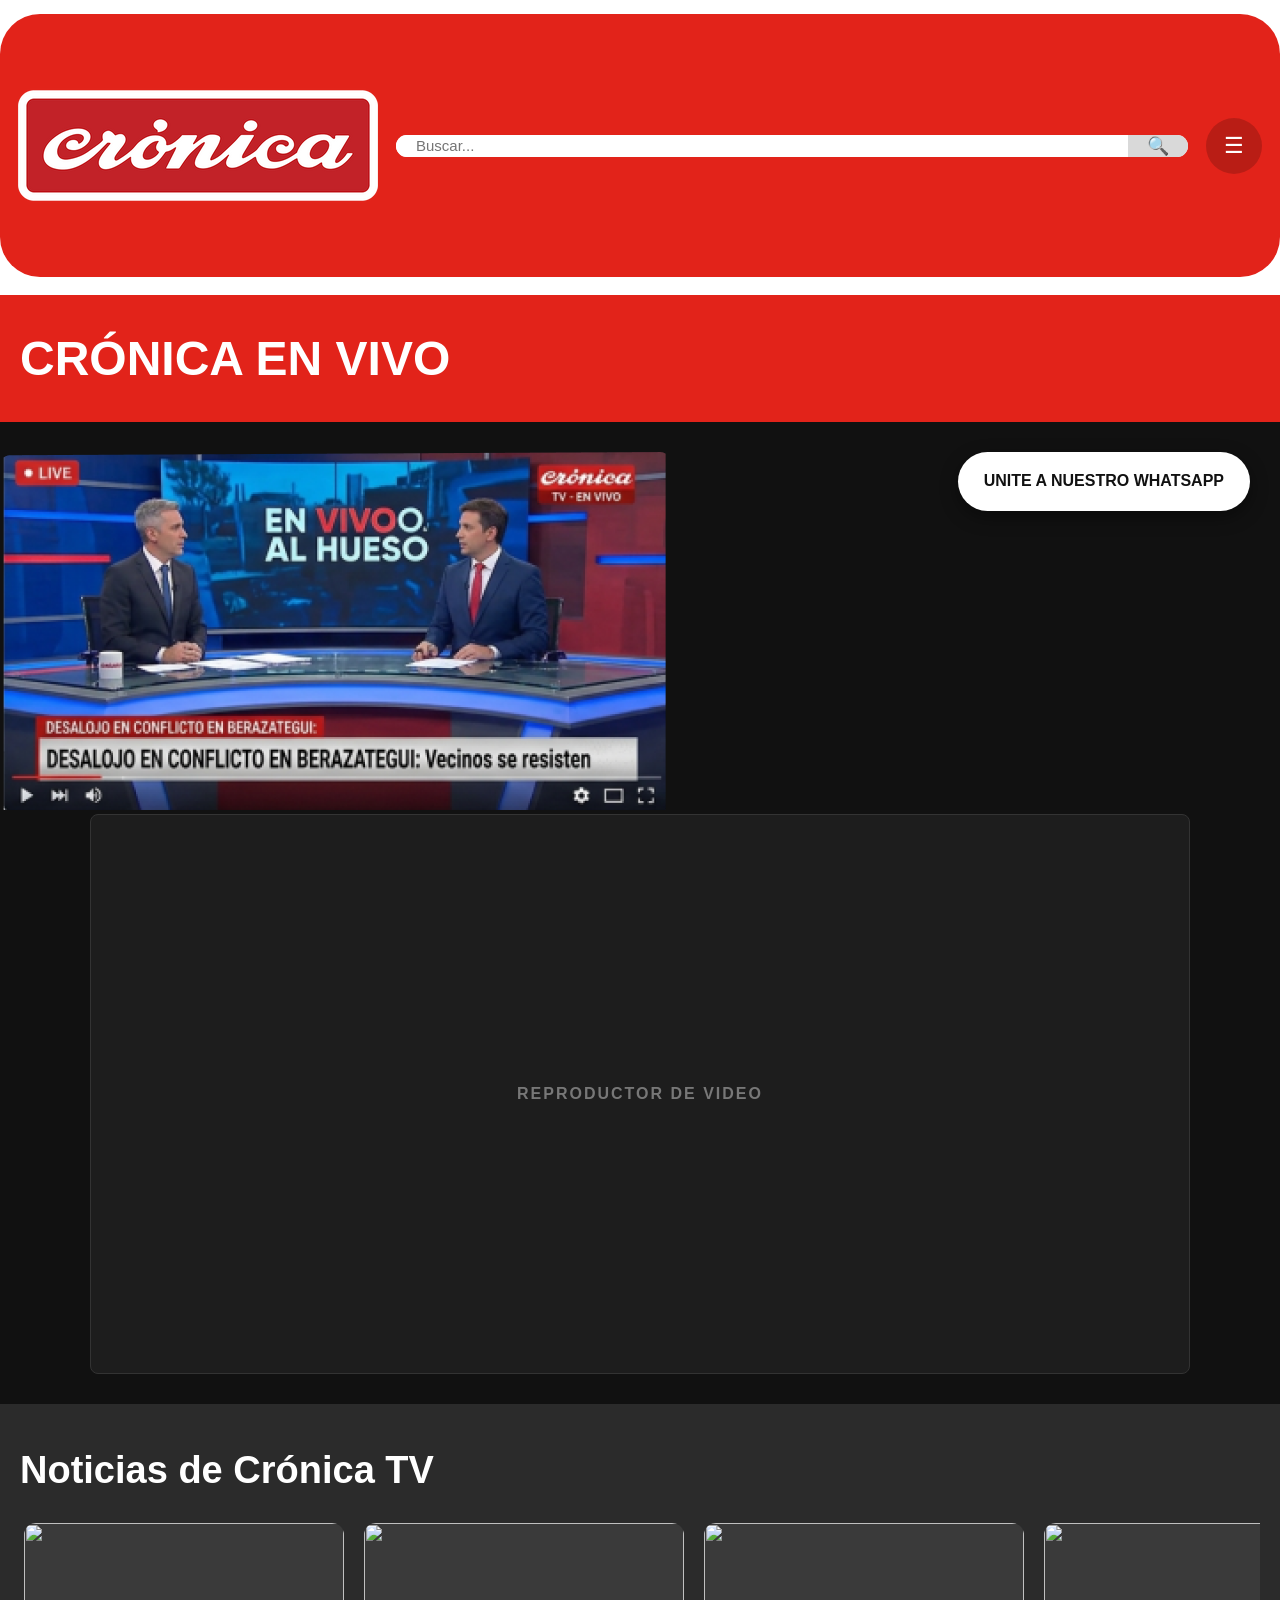
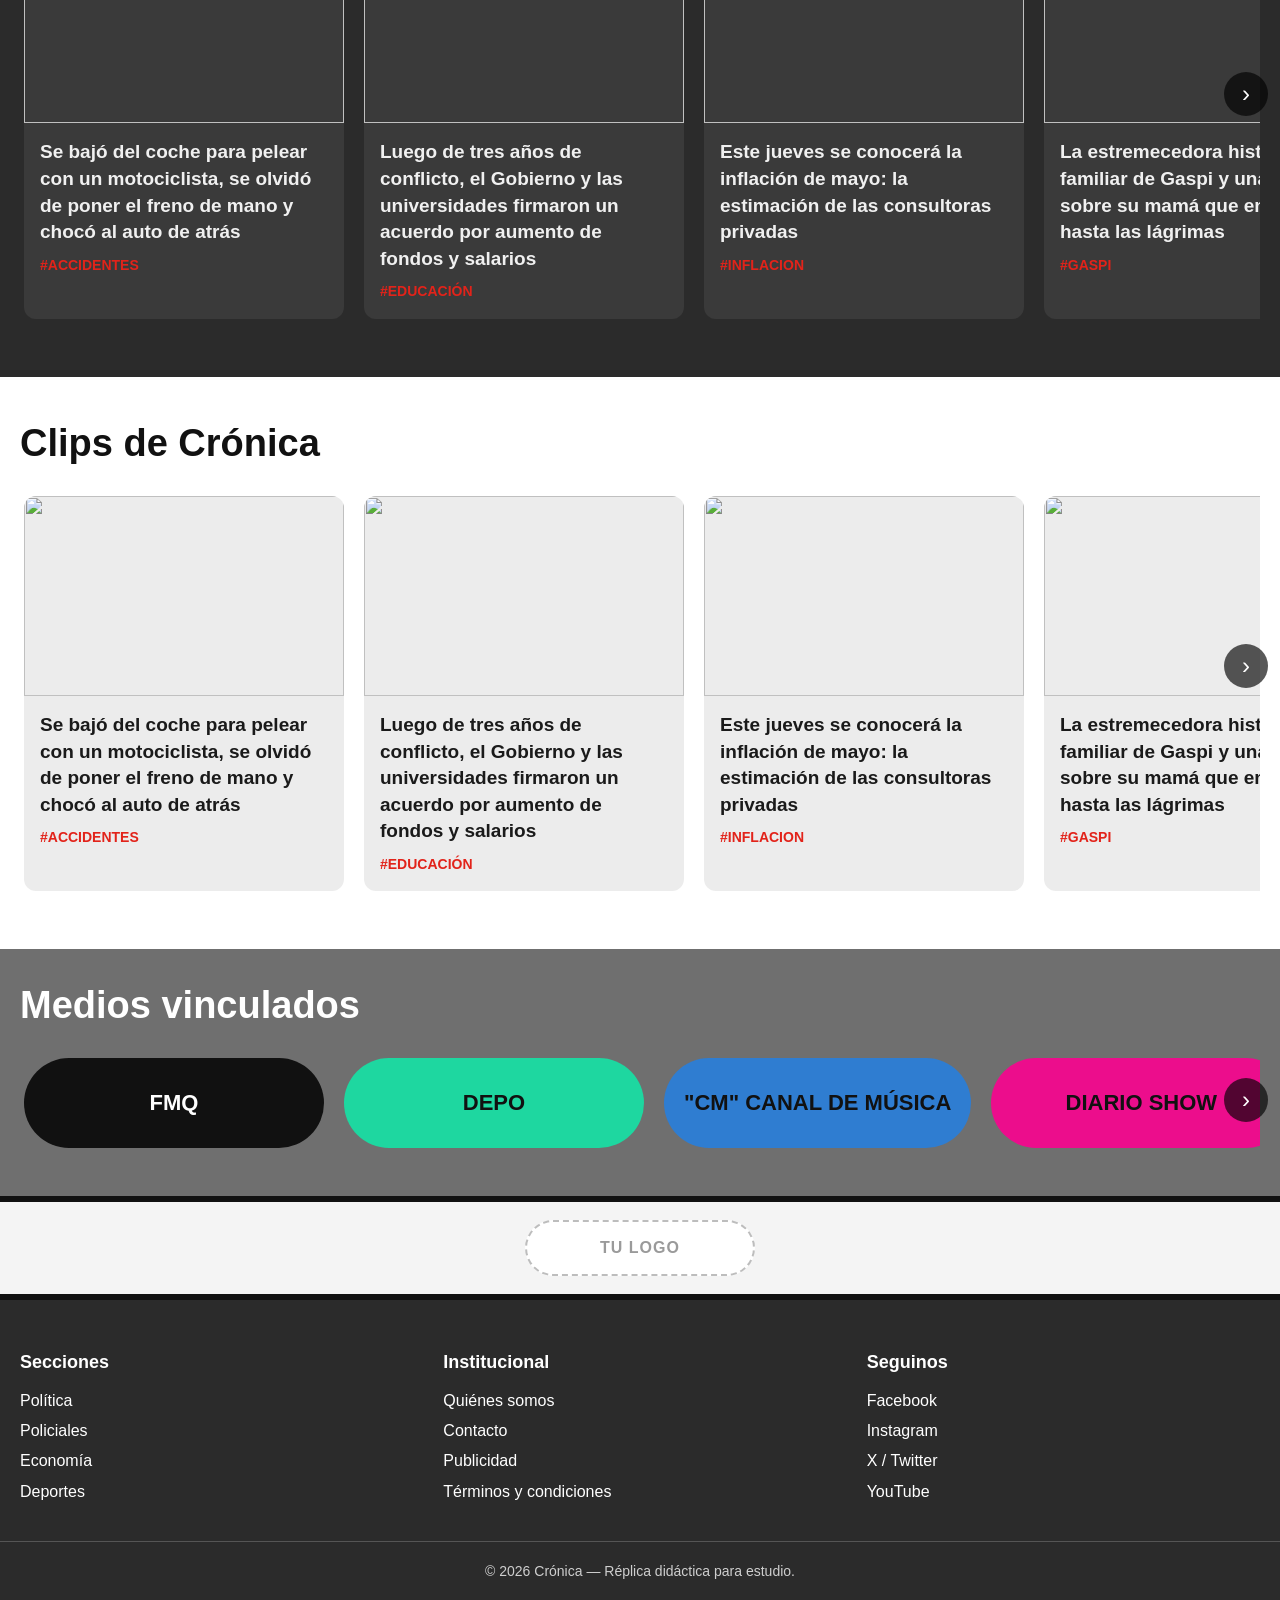
==== en-vivo.html @ 4d2a6282 "Add files via upload" ====
<!DOCTYPE html>
<!--
  ============================================================================
  PÁGINA SECUNDARIA: "CRÓNICA EN VIVO"
  ============================================================================
  ARCHIVO: en-vivo.html  ->  SOLO la estructura.
    - Estilos en  style-envivo.css   (enlazado en el <head>)
    - Lógica  en  script-envivo.js   (enlazado al final del <body>)
  Los tres archivos deben estar en la MISMA carpeta.

  Esta vista se enlaza desde el botón "ÚLTIMAS NOTICIAS - EN VIVO" del index.
  Reutilizamos la MISMA convención de carrusel que en la home:
     .carrusel > [.carrusel-flecha.anterior] .carrusel-pista [.carrusel-flecha.siguiente]
  ============================================================================
-->
<html lang="es">
<head>
  <meta charset="UTF-8" />
  <meta name="viewport" content="width=device-width, initial-scale=1.0" />
  <title>Crónica en Vivo</title>
  <link rel="stylesheet" href="style-envivo.css" />
</head>

<body>

  <!-- =======================================================================
       1. HEADER SIMPLIFICADO
          logo (izq) · buscador (centro) · botón menú ☰ (der)
       ======================================================================= -->
  <header class="header">
    <div class="contenedor barra-superior">
      <!-- PLACEHOLDER PARA TU LOGO (reemplazá este div por tu <img>) -->
      <img src="imagenes/logo cronica.png" alt="logo">

      <form class="buscador" onsubmit="return false;">
        <input type="text" placeholder="Buscar..." />
        <button type="submit" aria-label="Buscar">&#128269;</button>
      </form>

      <button class="btn-menu" id="btnMenu" aria-label="Abrir menú">&#9776;</button>
    </div>

    <!-- Menú desplegable (igual concepto que en la home) -->
    <nav class="menu-desplegable menu-desplegable--oculto" id="menuDesplegable" aria-label="Menú">
      <ul class="menu-lista">
        <li><a href="#">Inicio</a></li>
        <li><a href="#">Policiales</a></li>
        <li><a href="#">Política</a></li>
        <li><a href="#">Economía</a></li>
        <li><a href="#">Sociedad</a></li>
        <li><a href="#">Espectáculos</a></li>
      </ul>
    </nav>
  </header>

  <!-- =======================================================================
       2. TÍTULO DE SECCIÓN (franja roja completa, texto blanco a la izquierda)
       ======================================================================= -->
  <section class="franja-titulo">
    <div class="contenedor">
      <h1>CRÓNICA EN VIVO</h1>
    </div>
  </section>

  <main>

    <!-- =====================================================================
         3. REPRODUCTOR + BOTÓN FLOTANTE DE WHATSAPP
         ---------------------------------------------------------------------
         El contenedor .reproductor es position:relative; así el botón de
         WhatsApp (position:absolute) "flota" sobre él, arriba a la derecha.
         ===================================================================== -->
    <section class="reproductor">
      <img src="imagenes/en vivo 1.png" alt="en vivo">
      <div class="video-placeholder">
        <span>REPRODUCTOR DE VIDEO</span>
      </div>

      <!-- Botón flotante. Se queda fijo sobre la zona del reproductor. -->
      <a href="#" class="btn-whatsapp">UNITE A NUESTRO WHATSAPP</a>
    </section>

    <!-- =====================================================================
         4. NOTICIAS DE CRÓNICA TV  (MODO OSCURO + CARRUSEL)
         ===================================================================== -->
    <section class="seccion-oscura">
      <div class="contenedor">
        <h2 class="titulo-claro">Noticias de Crónica TV</h2>

        <div class="carrusel">
          <button class="carrusel-flecha anterior" aria-label="Anterior">&#8249;</button>
          <div class="carrusel-pista">
            <article class="card card--oscura">
              <img src="https://via.placeholder.com/320x200?text=Accidente" alt="" />
              <div class="card-cuerpo">
                <h3>Se bajó del coche para pelear con un motociclista, se olvidó de poner el freno de mano y chocó al auto de atrás</h3>
                <span class="hashtag">#ACCIDENTES</span>
              </div>
            </article>
            <article class="card card--oscura">
              <img src="https://via.placeholder.com/320x200?text=Educacion" alt="" />
              <div class="card-cuerpo">
                <h3>Luego de tres años de conflicto, el Gobierno y las universidades firmaron un acuerdo por aumento de fondos y salarios</h3>
                <span class="hashtag">#EDUCACIÓN</span>
              </div>
            </article>
            <article class="card card--oscura">
              <img src="https://via.placeholder.com/320x200?text=Inflacion" alt="" />
              <div class="card-cuerpo">
                <h3>Este jueves se conocerá la inflación de mayo: la estimación de las consultoras privadas</h3>
                <span class="hashtag">#INFLACION</span>
              </div>
            </article>
            <article class="card card--oscura">
              <img src="https://via.placeholder.com/320x200?text=Gaspi" alt="" />
              <div class="card-cuerpo">
                <h3>La estremecedora historia familiar de Gaspi y una verdad sobre su mamá que emociona hasta las lágrimas</h3>
                <span class="hashtag">#GASPI</span>
              </div>
            </article>
            <article class="card card--oscura">
              <img src="https://via.placeholder.com/320x200?text=Politica" alt="" />
              <div class="card-cuerpo">
                <h3>El Gobierno le advirtió a los empresarios que "no apuesten a una devaluación para salvarse"</h3>
                <span class="hashtag">#INFLACION</span>
              </div>
            </article>
          </div>
          <button class="carrusel-flecha siguiente" aria-label="Siguiente">&#8250;</button>
        </div>
      </div>
    </section>

    <!-- =====================================================================
         5. CLIPS DE CRÓNICA  (MODO CLARO + CARRUSEL)
         ===================================================================== -->
    <section class="seccion-clara">
      <div class="contenedor">
        <h2 class="titulo-oscuro">Clips de Crónica</h2>

        <div class="carrusel">
          <button class="carrusel-flecha anterior" aria-label="Anterior">&#8249;</button>
          <div class="carrusel-pista">
            <article class="card card--clara">
              <img src="https://via.placeholder.com/320x200?text=Accidente" alt="" />
              <div class="card-cuerpo">
                <h3>Se bajó del coche para pelear con un motociclista, se olvidó de poner el freno de mano y chocó al auto de atrás</h3>
                <span class="hashtag">#ACCIDENTES</span>
              </div>
            </article>
            <article class="card card--clara">
              <img src="https://via.placeholder.com/320x200?text=Educacion" alt="" />
              <div class="card-cuerpo">
                <h3>Luego de tres años de conflicto, el Gobierno y las universidades firmaron un acuerdo por aumento de fondos y salarios</h3>
                <span class="hashtag">#EDUCACIÓN</span>
              </div>
            </article>
            <article class="card card--clara">
              <img src="https://via.placeholder.com/320x200?text=Inflacion" alt="" />
              <div class="card-cuerpo">
                <h3>Este jueves se conocerá la inflación de mayo: la estimación de las consultoras privadas</h3>
                <span class="hashtag">#INFLACION</span>
              </div>
            </article>
            <article class="card card--clara">
              <img src="https://via.placeholder.com/320x200?text=Gaspi" alt="" />
              <div class="card-cuerpo">
                <h3>La estremecedora historia familiar de Gaspi y una verdad sobre su mamá que emociona hasta las lágrimas</h3>
                <span class="hashtag">#GASPI</span>
              </div>
            </article>
            <article class="card card--clara">
              <img src="https://via.placeholder.com/320x200?text=Politica" alt="" />
              <div class="card-cuerpo">
                <h3>El Gobierno le advirtió a los empresarios que "no apuesten a una devaluación para salvarse"</h3>
                <span class="hashtag">#INFLACION</span>
              </div>
            </article>
          </div>
          <button class="carrusel-flecha siguiente" aria-label="Siguiente">&#8250;</button>
        </div>
      </div>
    </section>

    <!-- =====================================================================
         6. MEDIOS VINCULADOS (CARRUSEL de pills sobre fondo oscuro)
         ===================================================================== -->
    <section class="medios">
      <div class="contenedor">
        <h2 class="titulo-claro">Medios vinculados</h2>

        <div class="carrusel">
          <button class="carrusel-flecha anterior" aria-label="Anterior">&#8249;</button>
          <div class="carrusel-pista">
            <a href="#" class="pill negro">FMQ</a>
            <a href="#" class="pill verde">DEPO</a>
            <a href="#" class="pill azul">"CM" CANAL DE MÚSICA</a>
            <a href="#" class="pill rosa">DIARIO SHOW</a>
            <a href="#" class="pill negro">RADIO CRÓNICA</a>
          </div>
          <button class="carrusel-flecha siguiente" aria-label="Siguiente">&#8250;</button>
        </div>
      </div>
    </section>

  </main>

  <!-- =======================================================================
       FOOTER (consistente con la home: franja blanca + área gris oscuro)
       ======================================================================= -->
  <footer>
    <div class="footer-logo">
      <div class="logo-placeholder logo-placeholder--footer" title="Insertá acá tu logo">TU LOGO</div>
    </div>

    <div class="footer-principal">
      <div class="contenedor footer-columnas">
        <div>
          <h4>Secciones</h4>
          <ul>
            <li><a href="#">Política</a></li>
            <li><a href="#">Policiales</a></li>
            <li><a href="#">Economía</a></li>
            <li><a href="#">Deportes</a></li>
          </ul>
        </div>
        <div>
          <h4>Institucional</h4>
          <ul>
            <li><a href="#">Quiénes somos</a></li>
            <li><a href="#">Contacto</a></li>
            <li><a href="#">Publicidad</a></li>
            <li><a href="#">Términos y condiciones</a></li>
          </ul>
        </div>
        <div>
          <h4>Seguinos</h4>
          <ul>
            <li><a href="#">Facebook</a></li>
            <li><a href="#">Instagram</a></li>
            <li><a href="#">X / Twitter</a></li>
            <li><a href="#">YouTube</a></li>
          </ul>
        </div>
      </div>
      <p class="footer-copy contenedor">© 2026 Crónica — Réplica didáctica para estudio.</p>
    </div>
  </footer>

  <script src="script-envivo.js"></script>
</body>
</html>
---- style-envivo.css ----
/* ==========================================================================
   "CRÓNICA EN VIVO" — style-envivo.css
   ==========================================================================
   Orden: 0) variables/reset · 1) header · 2) franja título ·
          3) reproductor + botón flotante · 4) sección oscura ·
          5) sección clara · carrusel · 6) medios · footer
   ========================================================================== */

/* ==========================================================================
   0. VARIABLES Y RESET
   ========================================================================== */
:root {
  --rojo-cronica: #e2231a;
  --negro:        #111111;
  --gris-oscuro:  #2b2b2b;
  --gris-medio:   #6f6f6f;
  --gris-card:    #ececec;
  --gris-claro:   #f4f4f4;
  --blanco:       #ffffff;
  --verde-wpp:    #25d366;
}

* { margin: 0; padding: 0; box-sizing: border-box; }
html, body { overflow-x: hidden; }

body {
  font-family: Arial, "Helvetica Neue", Helvetica, sans-serif;
  color: #1a1a1a;
  background: var(--blanco);
  line-height: 1.4;
}
img { display: block; max-width: 100%; }
a   { text-decoration: none; color: inherit; }

/* Contenedor central reutilizable */
.contenedor {
  width: 100%;
  max-width: 1500px;
  margin: 0 auto;
  padding: 0 20px;
}

/* Placeholder de LOGO (recuadro punteado para tu logo) */
.logo-placeholder {
  width: 230px; height: 56px;
  background: var(--blanco);
  border: 2px dashed #bdbdbd;
  border-radius: 30px;
  display: flex; align-items: center; justify-content: center;
  font-weight: 800; letter-spacing: 1px; color: #9a9a9a;
  flex-shrink: 0;
}
.logo-placeholder--footer { margin: 0 auto; }

/* Hashtag rojo */
.hashtag {
  display: inline-block;
  color: var(--rojo-cronica);
  font-weight: 800; font-size: 14px;
  text-transform: uppercase;
  margin-top: 10px;
}

/* ==========================================================================
   1. HEADER SIMPLIFICADO
   ========================================================================== */
.header { position: relative; z-index: 20; }

.barra-superior {
  display: flex;
  align-items: center;
  gap: 18px;
  background: var(--rojo-cronica);
  border-radius: 40px;
  padding: 10px 18px;
  margin-top: 14px;
}
.buscador {
  flex: 1;                 /* el buscador ocupa el centro y se estira */
  display: flex;
  background: var(--blanco);
  border-radius: 30px;
  overflow: hidden;
}
.buscador input { flex: 1; border: none; outline: none; padding: 0 20px; font-size: 15px; }
.buscador button { background: #d9d9d9; border: none; width: 60px; font-size: 18px; cursor: pointer; }

.btn-menu {
  width: 56px; height: 56px;
  border: none; border-radius: 50%;
  background: rgba(0,0,0,0.18);
  color: var(--blanco); font-size: 22px;
  cursor: pointer; flex-shrink: 0;
}

/* Menú desplegable (mismo patrón que en la home) */
.menu-desplegable {
  position: absolute;
  top: 88px; right: 20px;
  width: 320px; max-width: calc(100% - 40px);
  background: #1c1c1c;
  border-radius: 0 0 14px 14px;
  padding: 10px 24px 20px;
  max-height: calc(100vh - 110px);
  overflow-y: auto;
  box-shadow: 0 12px 30px rgba(0,0,0,0.35);
}
.menu-desplegable--oculto { display: none; }
.menu-lista { list-style: none; }
.menu-lista li { border-bottom: 1px solid #4a4a4a; }
.menu-lista li:last-child { border-bottom: none; }
.menu-lista a {
  display: block; color: var(--blanco);
  font-style: italic; font-weight: 800; font-size: 20px;
  padding: 16px 2px;
}
.menu-lista a:hover { color: #ff6b61; }

/* ==========================================================================
   2. FRANJA DE TÍTULO (roja, completa, texto blanco a la izquierda)
   ========================================================================== */
.franja-titulo {
  background: var(--rojo-cronica);
  margin-top: 18px;
  padding: 30px 0;
}
.franja-titulo h1 {
  color: var(--blanco);
  font-size: 48px;
  font-weight: 800;
  text-align: left;
}

/* ==========================================================================
   3. REPRODUCTOR + BOTÓN FLOTANTE DE WHATSAPP
   --------------------------------------------------------------------------
   .reproductor es position:relative -> sirve de "marco" para que el botón
   .btn-whatsapp (position:absolute) flote arriba a la derecha sobre el área.
   ========================================================================== */
.reproductor {
  position: relative;            /* ancla del botón flotante */
  background: var(--negro);
  min-height: 640px;
  padding: 30px 0;
}
.video-placeholder {
  width: min(1100px, 92%);
  margin: 0 auto;
  height: 560px;
  background: #1d1d1d;
  border: 1px solid #333;
  border-radius: 8px;
  display: flex; align-items: center; justify-content: center;
  color: #777; font-weight: 800; letter-spacing: 2px;
}

/* Botón flotante: pegado arriba a la derecha del reproductor.
   Como el padre es relative, "top/right" se miden respecto a ese marco. */
.btn-whatsapp {
  position: absolute;
  top: 30px; right: 30px;
  background: var(--blanco);
  color: var(--negro);
  font-weight: 800;
  padding: 18px 26px;
  border-radius: 40px;
  box-shadow: 0 6px 18px rgba(0,0,0,0.4);
  z-index: 5;
}
.btn-whatsapp:hover { background: var(--verde-wpp); color: var(--blanco); }

/* ==========================================================================
   CARRUSEL GENÉRICO (se usa en secciones 4, 5 y 6)
   ========================================================================== */
.carrusel { position: relative; }
.carrusel-pista {
  display: flex;
  gap: 20px;
  overflow-x: auto;
  scroll-behavior: smooth;
  padding: 6px 4px 18px;
  scrollbar-width: none;
}
.carrusel-pista::-webkit-scrollbar { display: none; }

.carrusel-flecha {
  position: absolute;
  top: 42%;
  transform: translateY(-50%);
  width: 44px; height: 44px;
  border: none; border-radius: 50%;
  background: rgba(0,0,0,0.65);
  color: var(--blanco); font-size: 24px;
  cursor: pointer; z-index: 5;
  display: flex; align-items: center; justify-content: center;
}
.carrusel-flecha:hover { background: var(--rojo-cronica); }
.carrusel-flecha.anterior  { left: -8px; }
.carrusel-flecha.siguiente { right: -8px; }

/* Tarjeta base (imagen arriba + cuerpo abajo) */
.card {
  flex: 0 0 320px;
  border-radius: 12px;
  overflow: hidden;
}
.card img { width: 100%; height: 200px; object-fit: cover; }
.card .card-cuerpo { padding: 16px; }
.card h3 { font-size: 19px; }

/* Variante OSCURA (sección 4): fondo gris oscuro, texto claro */
.card--oscura { background: #3a3a3a; }
.card--oscura h3 { color: #f0f0f0; }

/* Variante CLARA (sección 5): fondo gris suave, texto negro */
.card--clara { background: var(--gris-card); }
.card--clara h3 { color: #1a1a1a; }

/* ==========================================================================
   4. SECCIÓN OSCURA (Noticias de Crónica TV)
   ========================================================================== */
.seccion-oscura { background: var(--gris-oscuro); padding: 40px 0; }

/* ==========================================================================
   5. SECCIÓN CLARA (Clips de Crónica)
   ========================================================================== */
.seccion-clara { background: var(--blanco); padding: 40px 0; }

/* Títulos según el modo */
.titulo-claro { color: var(--blanco); font-size: 38px; font-weight: 900; margin-bottom: 20px; }
.titulo-oscuro { color: var(--negro); font-size: 38px; font-weight: 900; margin-bottom: 20px; }

/* ==========================================================================
   6. MEDIOS VINCULADOS (pills sobre fondo gris)
   ========================================================================== */
.medios { background: var(--gris-medio); padding: 30px 0; }
.pill {
  flex: 0 0 auto;
  min-width: 300px; height: 90px;
  border-radius: 45px;
  display: flex; align-items: center; justify-content: center;
  text-align: center;
  font-size: 22px; font-weight: 900; color: var(--negro);
  padding: 0 20px;
}
.pill.negro { background: var(--negro); color: var(--blanco); }
.pill.verde { background: #1ed7a0; }
.pill.azul  { background: #2f7dd1; }
.pill.rosa  { background: #ec0d8c; }

/* ==========================================================================
   FOOTER (franja blanca + área gris oscuro, texto blanco)
   ========================================================================== */
.footer-logo {
  background: var(--gris-claro);
  padding: 18px 0;
  border-top: 6px solid var(--negro);
  border-bottom: 6px solid var(--negro);
}
.footer-principal {
  background: var(--gris-oscuro);   /* GRIS OSCURO (no rojo) */
  color: var(--blanco);
  padding: 50px 0 30px;
}
.footer-columnas {
  display: grid;
  grid-template-columns: repeat(3, 1fr);
  gap: 30px;
}
.footer-principal h4 { margin-bottom: 14px; font-size: 18px; }
.footer-principal ul { list-style: none; }
.footer-principal li { margin-bottom: 8px; }
.footer-principal a { color: var(--blanco); }
.footer-principal a:hover { text-decoration: underline; }
.footer-copy {
  margin-top: 30px; padding-top: 20px;
  border-top: 1px solid #555;
  font-size: 14px; color: #cfcfcf;
  text-align: center;
}

/* ==========================================================================
   RESPONSIVE
   ========================================================================== */
@media (max-width: 900px) {
  .franja-titulo h1 { font-size: 34px; }
  .titulo-claro, .titulo-oscuro { font-size: 28px; }
  .video-placeholder { height: 360px; }
  .btn-whatsapp { top: 16px; right: 16px; padding: 12px 16px; font-size: 13px; }
  .footer-columnas { grid-template-columns: 1fr 1fr; }
  .logo-placeholder { width: 160px; height: 48px; }
}
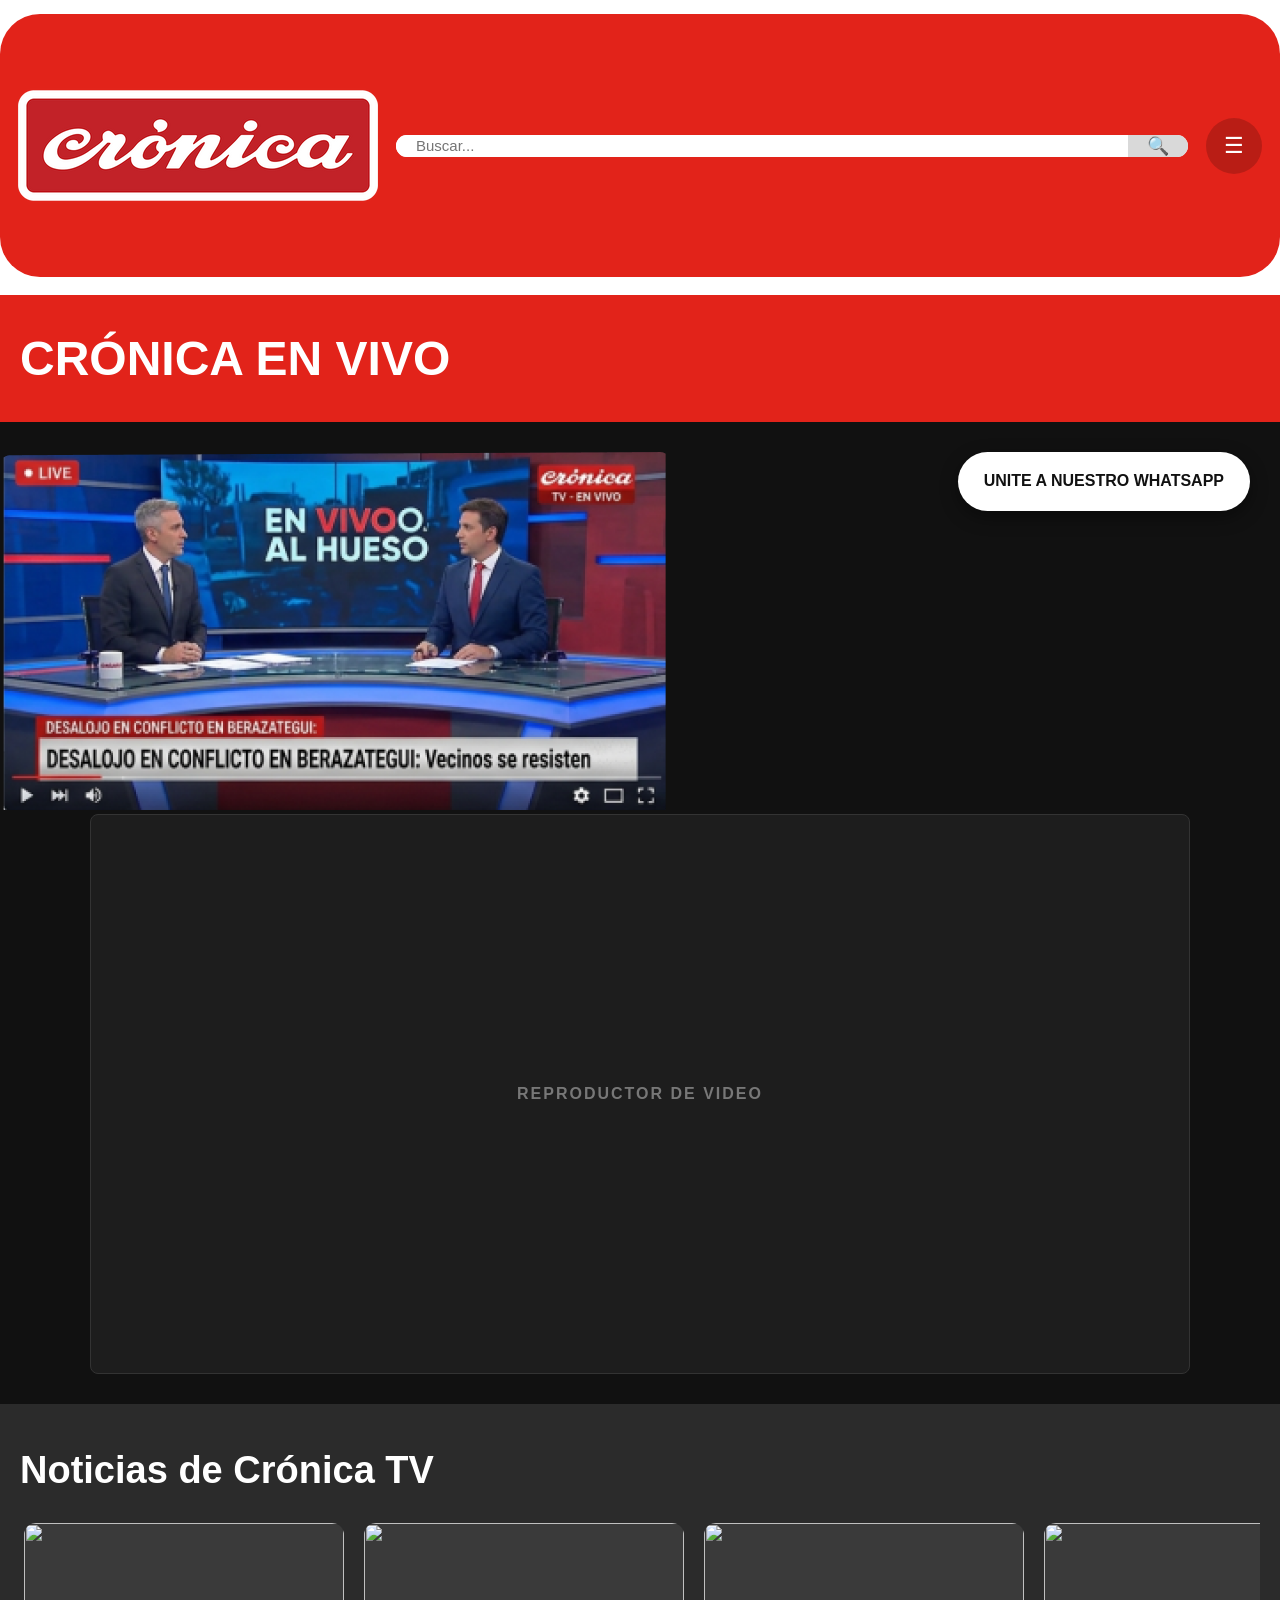
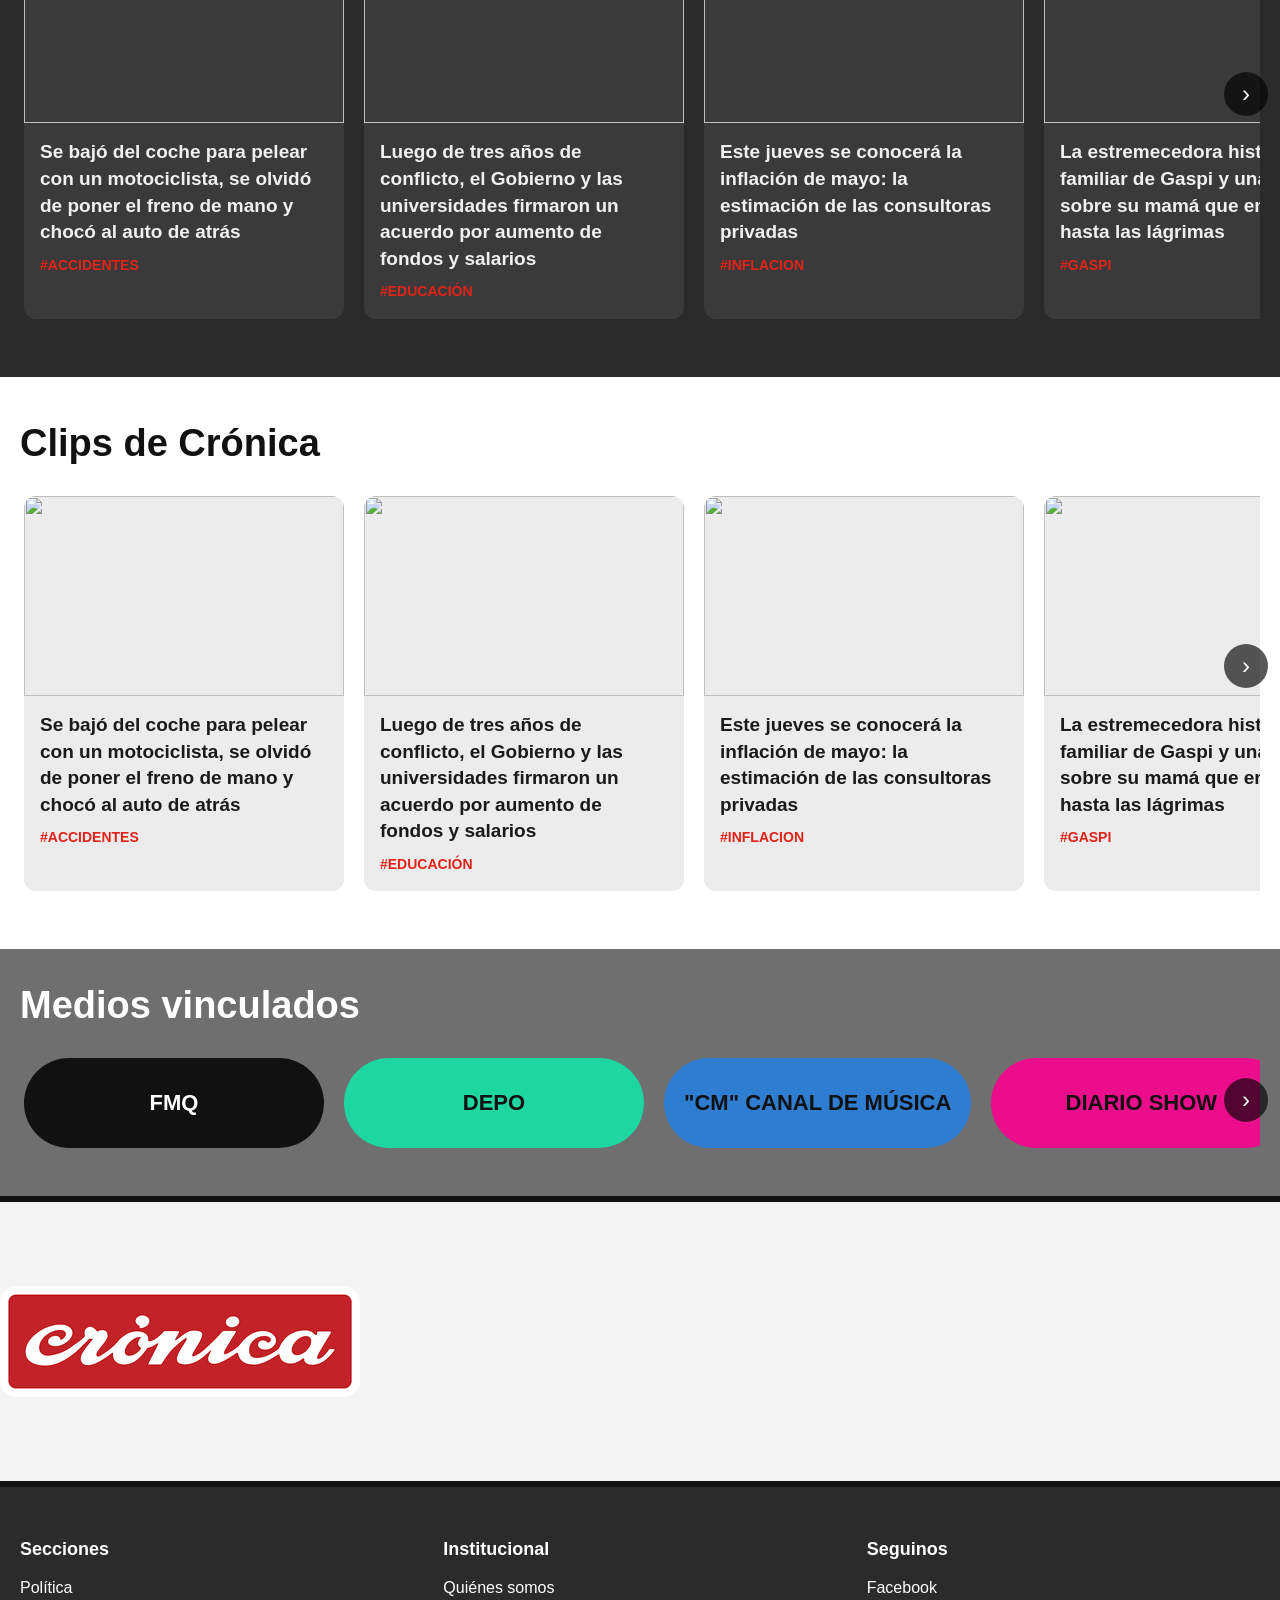
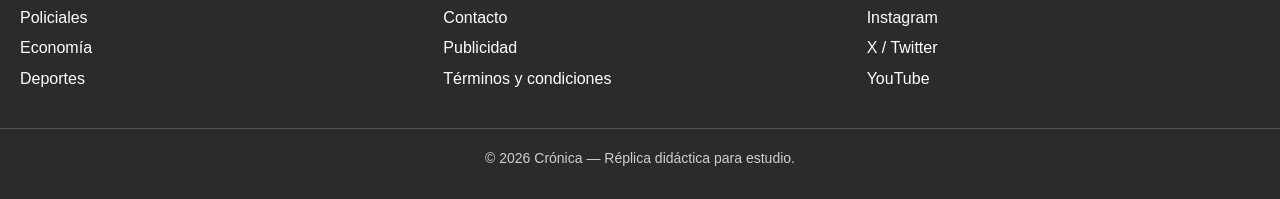
==== commit 2bf10b4e: "Update en-vivo.html" ====
--- a/en-vivo.html
+++ b/en-vivo.html
@@ -210,7 +210,7 @@
        ======================================================================= -->
   <footer>
     <div class="footer-logo">
-      <div class="logo-placeholder logo-placeholder--footer" title="Insertá acá tu logo">TU LOGO</div>
+      <img src="imagenes/logo cronica.png" alt="logo">
     </div>
 
     <div class="footer-principal">
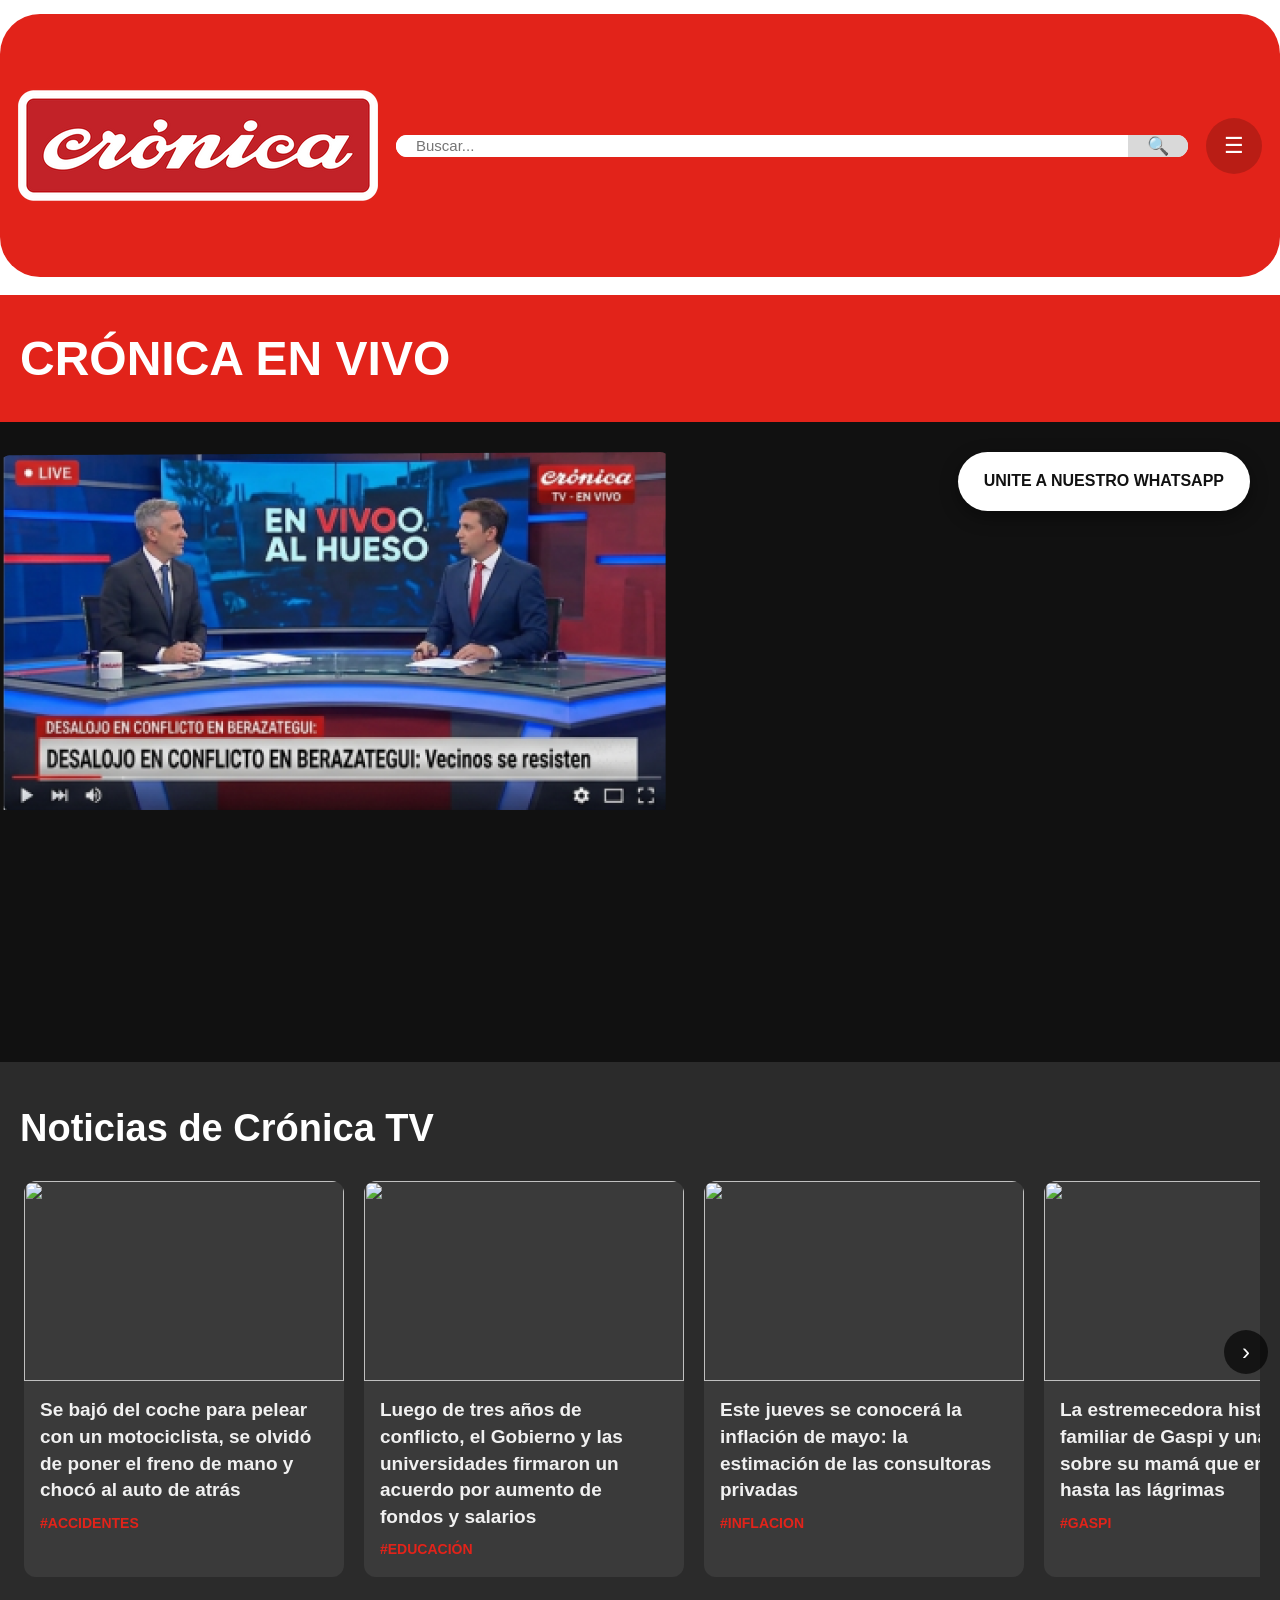
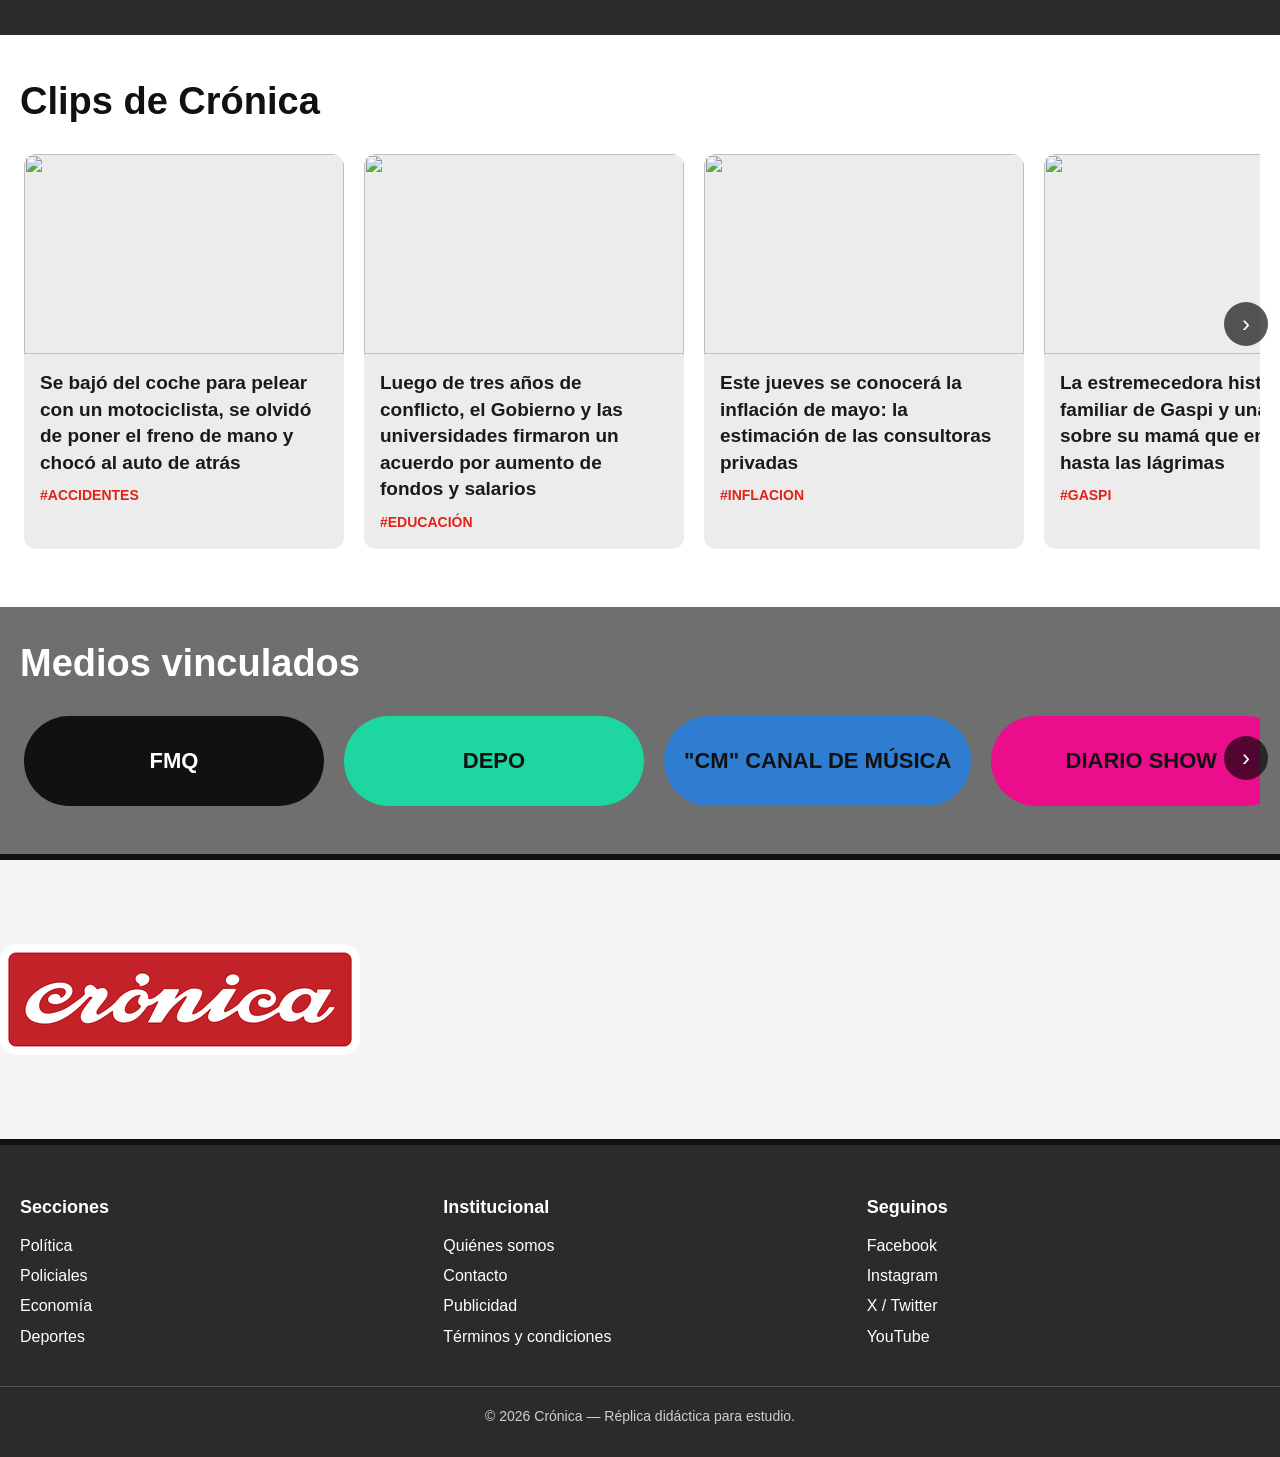
==== commit cc1ed82a: "Update en-vivo.html" ====
--- a/en-vivo.html
+++ b/en-vivo.html
@@ -72,8 +72,6 @@
          ===================================================================== -->
     <section class="reproductor">
       <img src="imagenes/en vivo 1.png" alt="en vivo">
-      <div class="video-placeholder">
-        <span>REPRODUCTOR DE VIDEO</span>
       </div>
 
       <!-- Botón flotante. Se queda fijo sobre la zona del reproductor. -->
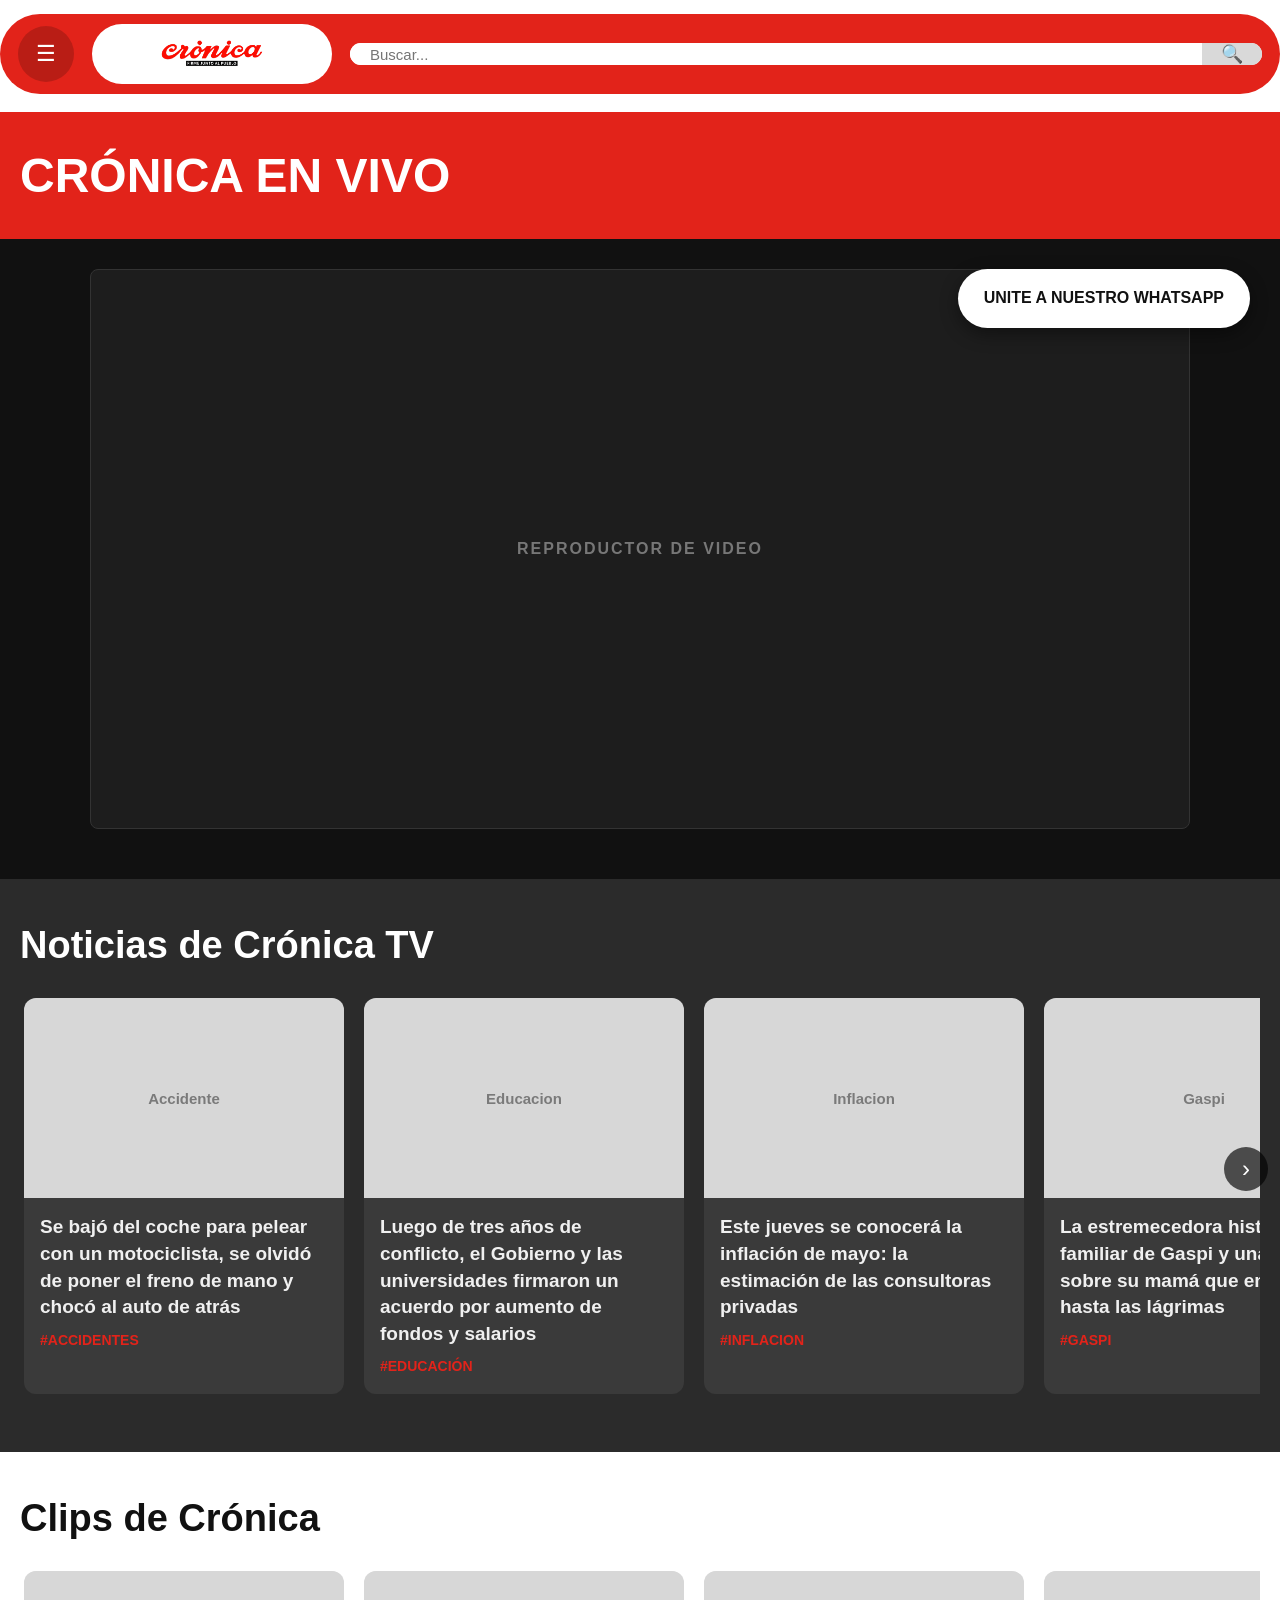
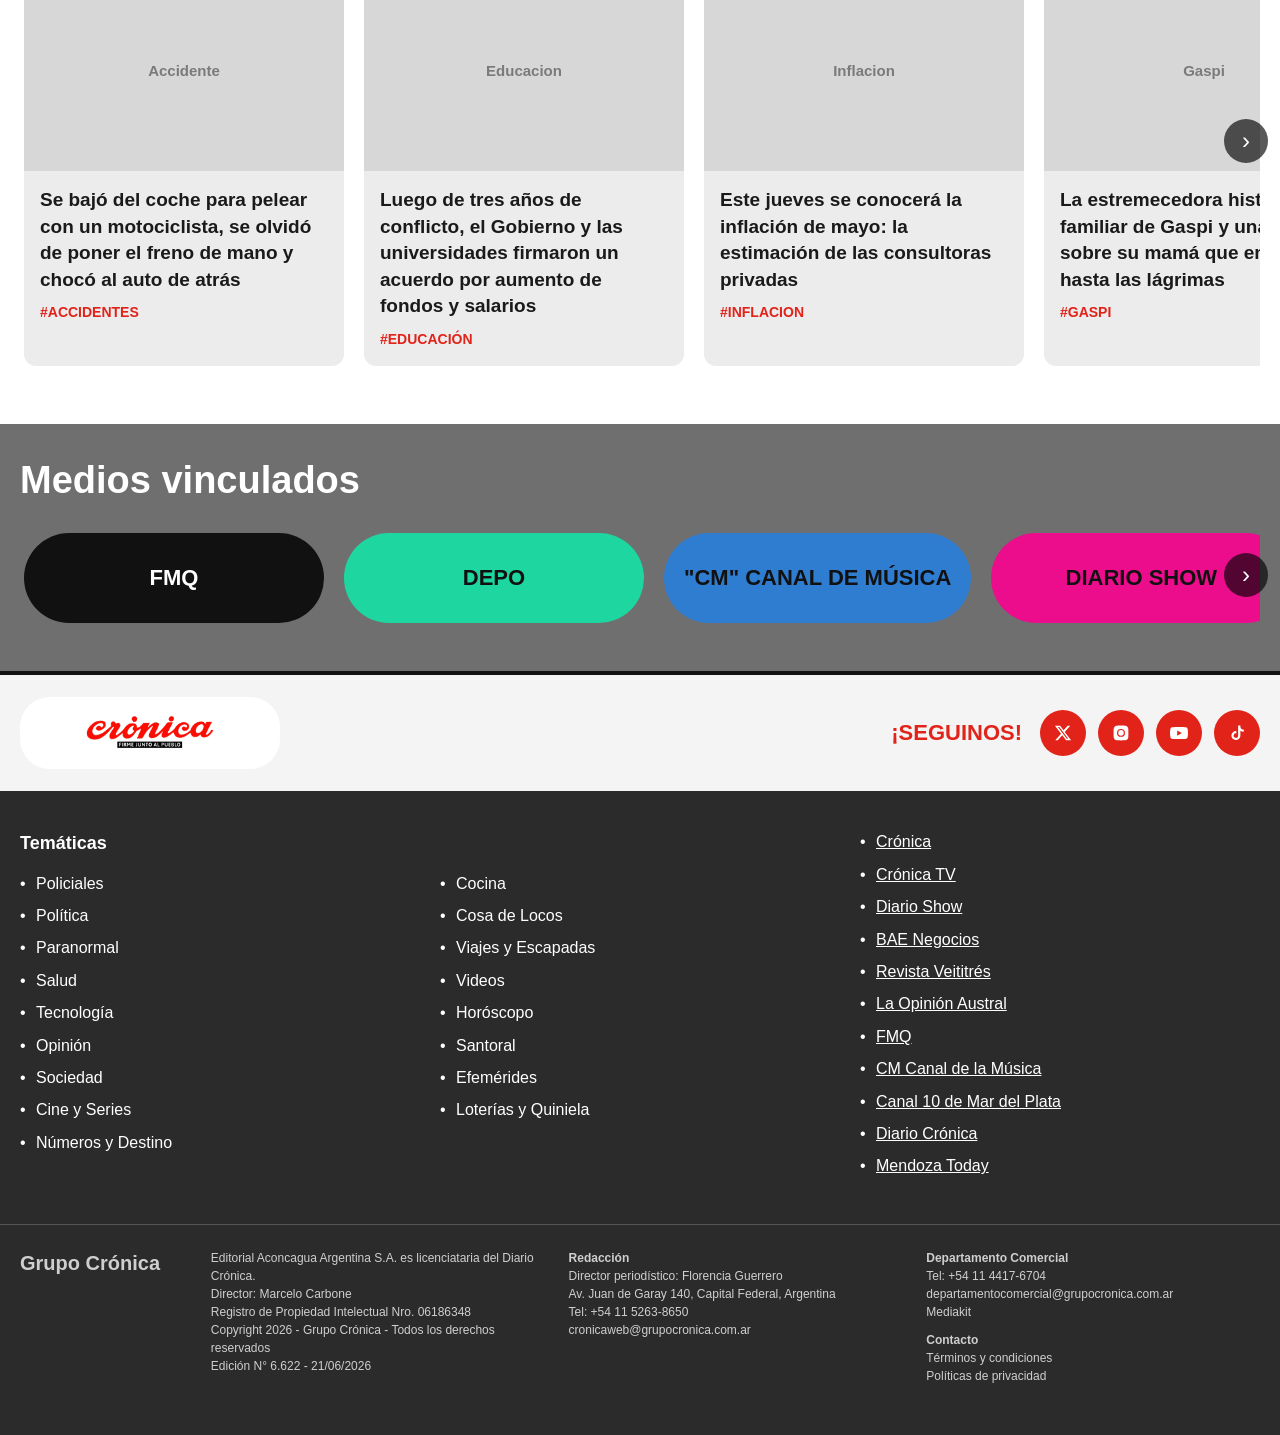
==== commit da253809: "Add files via upload" ====
--- a/en-vivo.html
+++ b/en-vivo.html
@@ -25,31 +25,46 @@
 
   <!-- =======================================================================
        1. HEADER SIMPLIFICADO
-          logo (izq) · buscador (centro) · botón menú ☰ (der)
+          menú ☰ (izq) · logo · buscador (der)
        ======================================================================= -->
   <header class="header">
     <div class="contenedor barra-superior">
-      <!-- PLACEHOLDER PARA TU LOGO (reemplazá este div por tu <img>) -->
-      <img src="imagenes/logo cronica.png" alt="logo">
+      <button class="btn-menu" id="btnMenu" aria-label="Abrir menú">&#9776;</button>
+
+      <!-- LOGO: rectángulo apaisado con tu imagen adentro. Lleva a la home. -->
+      <a href="index.html" class="logo">
+        <img src="imagenes/logo.png" alt="Crónica" class="logo-img" />
+      </a>
 
       <form class="buscador" onsubmit="return false;">
         <input type="text" placeholder="Buscar..." />
         <button type="submit" aria-label="Buscar">&#128269;</button>
       </form>
-
-      <button class="btn-menu" id="btnMenu" aria-label="Abrir menú">&#9776;</button>
     </div>
 
-    <!-- Menú desplegable (igual concepto que en la home) -->
+    <!-- Menú desplegable (abre del lado izquierdo, igual que en la home) -->
     <nav class="menu-desplegable menu-desplegable--oculto" id="menuDesplegable" aria-label="Menú">
       <ul class="menu-lista">
-        <li><a href="#">Inicio</a></li>
+        <li><a href="index.html">Inicio</a></li>
         <li><a href="#">Policiales</a></li>
         <li><a href="#">Política</a></li>
-        <li><a href="#">Economía</a></li>
+        <li><a href="#">Paranormal</a></li>
+        <li><a href="#">Salud</a></li>
+        <li><a href="#">Tecnología</a></li>
+        <li><a href="#">Opinión</a></li>
         <li><a href="#">Sociedad</a></li>
-        <li><a href="#">Espectáculos</a></li>
+        <li><a href="#">Cine y Series</a></li>
+        <li><a href="#">Números y Destino</a></li>
+        <li><a href="#">Cocina</a></li>
+        <li><a href="#">Cosa de Locos</a></li>
+        <li><a href="#">Viajes y Escapadas</a></li>
       </ul>
+      <div class="menu-redes">
+        <a href="#" class="red" aria-label="X"><svg viewBox="0 0 24 24" width="20" height="20" fill="currentColor"><path d="M18.244 2.25h3.308l-7.227 8.26 8.502 11.24h-6.66l-5.214-6.817L4.99 21.75H1.68l7.73-8.835L1.254 2.25H8.08l4.713 6.231 5.45-6.231Zm-1.161 17.52h1.833L7.084 4.126H5.117L17.083 19.77Z"/></svg></a>
+        <a href="#" class="red" aria-label="Instagram"><svg viewBox="0 0 24 24" width="20" height="20" fill="currentColor"><path d="M12 2.16c3.2 0 3.58.01 4.85.07 1.17.05 1.8.25 2.23.41.56.22.96.48 1.38.9.42.42.68.82.9 1.38.16.42.36 1.06.41 2.23.06 1.27.07 1.65.07 4.85s-.01 3.58-.07 4.85c-.05 1.17-.25 1.8-.41 2.23-.22.56-.48.96-.9 1.38-.42.42-.82.68-1.38.9-.42.16-1.06.36-2.23.41-1.27.06-1.65.07-4.85.07s-3.58-.01-4.85-.07c-1.17-.05-1.8-.25-2.23-.41a3.81 3.81 0 0 1-1.38-.9 3.81 3.81 0 0 1-.9-1.38c-.16-.42-.36-1.06-.41-2.23C2.17 15.58 2.16 15.2 2.16 12s.01-3.58.07-4.85c.05-1.17.25-1.8.41-2.23.22-.56.48-.96.9-1.38.42-.42.82-.68 1.38-.9.42-.16 1.06-.36 2.23-.41C8.42 2.17 8.8 2.16 12 2.16Zm0 4.38a5.3 5.3 0 1 0 0 10.6 5.3 5.3 0 0 0 0-10.6Zm0 1.62a3.68 3.68 0 1 1 0 7.36 3.68 3.68 0 0 1 0-7.36Zm5.5-2.86a1.24 1.24 0 1 1 0 2.48 1.24 1.24 0 0 1 0-2.48Z"/></svg></a>
+        <a href="#" class="red" aria-label="YouTube"><svg viewBox="0 0 24 24" width="20" height="20" fill="currentColor"><path d="M23.5 6.5a3 3 0 0 0-2.1-2.13C19.5 3.85 12 3.85 12 3.85s-7.5 0-9.4.52A3 3 0 0 0 .5 6.5 31.3 31.3 0 0 0 0 12a31.3 31.3 0 0 0 .5 5.5 3 3 0 0 0 2.1 2.13c1.9.52 9.4.52 9.4.52s7.5 0 9.4-.52a3 3 0 0 0 2.1-2.13A31.3 31.3 0 0 0 24 12a31.3 31.3 0 0 0-.5-5.5ZM9.6 15.5v-7l6.2 3.5-6.2 3.5Z"/></svg></a>
+        <a href="#" class="red" aria-label="TikTok"><svg viewBox="0 0 24 24" width="20" height="20" fill="currentColor"><path d="M16.5 2h-3v13.5a3 3 0 1 1-2.4-2.94V9.5A6 6 0 1 0 16.5 15.5V8.9a7.5 7.5 0 0 0 4.5 1.5V7.4a4.5 4.5 0 0 1-4.5-4.5V2Z"/></svg></a>
+      </div>
     </nav>
   </header>
 
@@ -71,7 +86,9 @@
          WhatsApp (position:absolute) "flota" sobre él, arriba a la derecha.
          ===================================================================== -->
     <section class="reproductor">
-      <img src="imagenes/en vivo 1.png" alt="en vivo">
+      <!-- Placeholder del video (área oscura). Reemplazá por tu <iframe>/<video>. -->
+      <div class="video-placeholder">
+        <span>REPRODUCTOR DE VIDEO</span>
       </div>
 
       <!-- Botón flotante. Se queda fijo sobre la zona del reproductor. -->
@@ -89,35 +106,35 @@
           <button class="carrusel-flecha anterior" aria-label="Anterior">&#8249;</button>
           <div class="carrusel-pista">
             <article class="card card--oscura">
-              <img src="https://via.placeholder.com/320x200?text=Accidente" alt="" />
+              <div class="img-ph">Accidente</div>
               <div class="card-cuerpo">
                 <h3>Se bajó del coche para pelear con un motociclista, se olvidó de poner el freno de mano y chocó al auto de atrás</h3>
                 <span class="hashtag">#ACCIDENTES</span>
               </div>
             </article>
             <article class="card card--oscura">
-              <img src="https://via.placeholder.com/320x200?text=Educacion" alt="" />
+              <div class="img-ph">Educacion</div>
               <div class="card-cuerpo">
                 <h3>Luego de tres años de conflicto, el Gobierno y las universidades firmaron un acuerdo por aumento de fondos y salarios</h3>
                 <span class="hashtag">#EDUCACIÓN</span>
               </div>
             </article>
             <article class="card card--oscura">
-              <img src="https://via.placeholder.com/320x200?text=Inflacion" alt="" />
+              <div class="img-ph">Inflacion</div>
               <div class="card-cuerpo">
                 <h3>Este jueves se conocerá la inflación de mayo: la estimación de las consultoras privadas</h3>
                 <span class="hashtag">#INFLACION</span>
               </div>
             </article>
             <article class="card card--oscura">
-              <img src="https://via.placeholder.com/320x200?text=Gaspi" alt="" />
+              <div class="img-ph">Gaspi</div>
               <div class="card-cuerpo">
                 <h3>La estremecedora historia familiar de Gaspi y una verdad sobre su mamá que emociona hasta las lágrimas</h3>
                 <span class="hashtag">#GASPI</span>
               </div>
             </article>
             <article class="card card--oscura">
-              <img src="https://via.placeholder.com/320x200?text=Politica" alt="" />
+              <div class="img-ph">Politica</div>
               <div class="card-cuerpo">
                 <h3>El Gobierno le advirtió a los empresarios que "no apuesten a una devaluación para salvarse"</h3>
                 <span class="hashtag">#INFLACION</span>
@@ -140,35 +157,35 @@
           <button class="carrusel-flecha anterior" aria-label="Anterior">&#8249;</button>
           <div class="carrusel-pista">
             <article class="card card--clara">
-              <img src="https://via.placeholder.com/320x200?text=Accidente" alt="" />
+              <div class="img-ph">Accidente</div>
               <div class="card-cuerpo">
                 <h3>Se bajó del coche para pelear con un motociclista, se olvidó de poner el freno de mano y chocó al auto de atrás</h3>
                 <span class="hashtag">#ACCIDENTES</span>
               </div>
             </article>
             <article class="card card--clara">
-              <img src="https://via.placeholder.com/320x200?text=Educacion" alt="" />
+              <div class="img-ph">Educacion</div>
               <div class="card-cuerpo">
                 <h3>Luego de tres años de conflicto, el Gobierno y las universidades firmaron un acuerdo por aumento de fondos y salarios</h3>
                 <span class="hashtag">#EDUCACIÓN</span>
               </div>
             </article>
             <article class="card card--clara">
-              <img src="https://via.placeholder.com/320x200?text=Inflacion" alt="" />
+              <div class="img-ph">Inflacion</div>
               <div class="card-cuerpo">
                 <h3>Este jueves se conocerá la inflación de mayo: la estimación de las consultoras privadas</h3>
                 <span class="hashtag">#INFLACION</span>
               </div>
             </article>
             <article class="card card--clara">
-              <img src="https://via.placeholder.com/320x200?text=Gaspi" alt="" />
+              <div class="img-ph">Gaspi</div>
               <div class="card-cuerpo">
                 <h3>La estremecedora historia familiar de Gaspi y una verdad sobre su mamá que emociona hasta las lágrimas</h3>
                 <span class="hashtag">#GASPI</span>
               </div>
             </article>
             <article class="card card--clara">
-              <img src="https://via.placeholder.com/320x200?text=Politica" alt="" />
+              <div class="img-ph">Politica</div>
               <div class="card-cuerpo">
                 <h3>El Gobierno le advirtió a los empresarios que "no apuesten a una devaluación para salvarse"</h3>
                 <span class="hashtag">#INFLACION</span>
@@ -206,45 +223,97 @@
   <!-- =======================================================================
        FOOTER (consistente con la home: franja blanca + área gris oscuro)
        ======================================================================= -->
-  <footer>
-    <div class="footer-logo">
-      <img src="imagenes/logo cronica.png" alt="logo">
+  <footer class="footer">
+    <div class="footer-top">
+      <div class="contenedor footer-top-fila">
+        <a href="index.html" class="logo logo--footer">
+          <img src="imagenes/logo.png" alt="Crónica" class="logo-img" />
+        </a>
+        <div class="footer-seguinos">
+          <span>¡SEGUINOS!</span>
+          <div class="footer-redes">
+            <a href="#" class="red-roja" aria-label="X"><svg viewBox="0 0 24 24" width="18" height="18" fill="currentColor"><path d="M18.244 2.25h3.308l-7.227 8.26 8.502 11.24h-6.66l-5.214-6.817L4.99 21.75H1.68l7.73-8.835L1.254 2.25H8.08l4.713 6.231 5.45-6.231Zm-1.161 17.52h1.833L7.084 4.126H5.117L17.083 19.77Z"/></svg></a>
+            <a href="#" class="red-roja" aria-label="Instagram"><svg viewBox="0 0 24 24" width="18" height="18" fill="currentColor"><path d="M12 2.16c3.2 0 3.58.01 4.85.07 1.17.05 1.8.25 2.23.41.56.22.96.48 1.38.9.42.42.68.82.9 1.38.16.42.36 1.06.41 2.23.06 1.27.07 1.65.07 4.85s-.01 3.58-.07 4.85c-.05 1.17-.25 1.8-.41 2.23-.22.56-.48.96-.9 1.38-.42.42-.82.68-1.38.9-.42.16-1.06.36-2.23.41-1.27.06-1.65.07-4.85.07s-3.58-.01-4.85-.07c-1.17-.05-1.8-.25-2.23-.41a3.81 3.81 0 0 1-1.38-.9 3.81 3.81 0 0 1-.9-1.38c-.16-.42-.36-1.06-.41-2.23C2.17 15.58 2.16 15.2 2.16 12s.01-3.58.07-4.85c.05-1.17.25-1.8.41-2.23.22-.56.48-.96.9-1.38.42-.42.82-.68 1.38-.9.42-.16 1.06-.36 2.23-.41C8.42 2.17 8.8 2.16 12 2.16Zm0 4.38a5.3 5.3 0 1 0 0 10.6 5.3 5.3 0 0 0 0-10.6Zm0 1.62a3.68 3.68 0 1 1 0 7.36 3.68 3.68 0 0 1 0-7.36Zm5.5-2.86a1.24 1.24 0 1 1 0 2.48 1.24 1.24 0 0 1 0-2.48Z"/></svg></a>
+            <a href="#" class="red-roja" aria-label="YouTube"><svg viewBox="0 0 24 24" width="18" height="18" fill="currentColor"><path d="M23.5 6.5a3 3 0 0 0-2.1-2.13C19.5 3.85 12 3.85 12 3.85s-7.5 0-9.4.52A3 3 0 0 0 .5 6.5 31.3 31.3 0 0 0 0 12a31.3 31.3 0 0 0 .5 5.5 3 3 0 0 0 2.1 2.13c1.9.52 9.4.52 9.4.52s7.5 0 9.4-.52a3 3 0 0 0 2.1-2.13A31.3 31.3 0 0 0 24 12a31.3 31.3 0 0 0-.5-5.5ZM9.6 15.5v-7l6.2 3.5-6.2 3.5Z"/></svg></a>
+            <a href="#" class="red-roja" aria-label="TikTok"><svg viewBox="0 0 24 24" width="18" height="18" fill="currentColor"><path d="M16.5 2h-3v13.5a3 3 0 1 1-2.4-2.94V9.5A6 6 0 1 0 16.5 15.5V8.9a7.5 7.5 0 0 0 4.5 1.5V7.4a4.5 4.5 0 0 1-4.5-4.5V2Z"/></svg></a>
+          </div>
+        </div>
+      </div>
     </div>
 
     <div class="footer-principal">
-      <div class="contenedor footer-columnas">
-        <div>
-          <h4>Secciones</h4>
-          <ul>
-            <li><a href="#">Política</a></li>
-            <li><a href="#">Policiales</a></li>
-            <li><a href="#">Economía</a></li>
-            <li><a href="#">Deportes</a></li>
-          </ul>
-        </div>
-        <div>
-          <h4>Institucional</h4>
-          <ul>
-            <li><a href="#">Quiénes somos</a></li>
-            <li><a href="#">Contacto</a></li>
-            <li><a href="#">Publicidad</a></li>
-            <li><a href="#">Términos y condiciones</a></li>
-          </ul>
-        </div>
-        <div>
-          <h4>Seguinos</h4>
-          <ul>
-            <li><a href="#">Facebook</a></li>
-            <li><a href="#">Instagram</a></li>
-            <li><a href="#">X / Twitter</a></li>
-            <li><a href="#">YouTube</a></li>
-          </ul>
-        </div>
-      </div>
-      <p class="footer-copy contenedor">© 2026 Crónica — Réplica didáctica para estudio.</p>
+      <div class="contenedor footer-cols">
+        <div class="footer-tematicas">
+          <h4>Temáticas</h4>
+          <div class="tematicas-grid">
+            <ul>
+              <li><a href="#">Policiales</a></li>
+              <li><a href="#">Política</a></li>
+              <li><a href="#">Paranormal</a></li>
+              <li><a href="#">Salud</a></li>
+              <li><a href="#">Tecnología</a></li>
+              <li><a href="#">Opinión</a></li>
+              <li><a href="#">Sociedad</a></li>
+              <li><a href="#">Cine y Series</a></li>
+              <li><a href="#">Números y Destino</a></li>
+            </ul>
+            <ul>
+              <li><a href="#">Cocina</a></li>
+              <li><a href="#">Cosa de Locos</a></li>
+              <li><a href="#">Viajes y Escapadas</a></li>
+              <li><a href="#">Videos</a></li>
+              <li><a href="#">Horóscopo</a></li>
+              <li><a href="#">Santoral</a></li>
+              <li><a href="#">Efemérides</a></li>
+              <li><a href="#">Loterías y Quiniela</a></li>
+            </ul>
+          </div>
+        </div>
+
+        <ul class="footer-medios">
+          <li><a href="#">Crónica</a></li>
+          <li><a href="#">Crónica TV</a></li>
+          <li><a href="#">Diario Show</a></li>
+          <li><a href="#">BAE Negocios</a></li>
+          <li><a href="#">Revista Veititrés</a></li>
+          <li><a href="#">La Opinión Austral</a></li>
+          <li><a href="#">FMQ</a></li>
+          <li><a href="#">CM Canal de la Música</a></li>
+          <li><a href="#">Canal 10 de Mar del Plata</a></li>
+          <li><a href="#">Diario Crónica</a></li>
+          <li><a href="#">Mendoza Today</a></li>
+        </ul>
+      </div>
+
+      <div class="contenedor footer-legal">
+        <div class="footer-grupo"><strong>Grupo Crónica</strong></div>
+        <div class="footer-datos">
+          <p>Editorial Aconcagua Argentina S.A. es licenciataria del Diario Crónica.<br>
+             Director: Marcelo Carbone<br>
+             Registro de Propiedad Intelectual Nro. 06186348<br>
+             Copyright 2026 - Grupo Crónica - Todos los derechos reservados<br>
+             Edición N° 6.622 - 21/06/2026</p>
+        </div>
+        <div class="footer-datos">
+          <p><strong>Redacción</strong><br>
+             Director periodístico: Florencia Guerrero<br>
+             Av. Juan de Garay 140, Capital Federal, Argentina<br>
+             Tel: +54 11 5263-8650<br>
+             cronicaweb@grupocronica.com.ar</p>
+        </div>
+        <div class="footer-datos">
+          <p><strong>Departamento Comercial</strong><br>
+             Tel: +54 11 4417-6704<br>
+             departamentocomercial@grupocronica.com.ar<br>
+             Mediakit</p>
+          <p><strong>Contacto</strong><br>
+             Términos y condiciones<br>
+             Políticas de privacidad</p>
+        </div>
+      </div>
     </div>
   </footer>
 
   <script src="script-envivo.js"></script>
 </body>
-</html>
+</html>
--- a/style-envivo.css
+++ b/style-envivo.css
@@ -96,7 +96,7 @@
 /* Menú desplegable (mismo patrón que en la home) */
 .menu-desplegable {
   position: absolute;
-  top: 88px; right: 20px;
+  top: 88px; left: 20px;
   width: 320px; max-width: calc(100% - 40px);
   background: #1c1c1c;
   border-radius: 0 0 14px 14px;
@@ -290,3 +290,91 @@
   .footer-columnas { grid-template-columns: 1fr 1fr; }
   .logo-placeholder { width: 160px; height: 48px; }
 }
+
+/* ==========================================================================
+   AÑADIDOS DEL REDISEÑO (logo rectángulo, placeholders CSS, footer nuevo)
+   ========================================================================== */
+
+/* LOGO: rectángulo apaisado con bordes redondeados (a prueba de imágenes grandes) */
+.logo {
+  display: flex;
+  align-items: center;
+  justify-content: center;
+  background: var(--blanco);
+  border-radius: 30px;
+  padding: 6px 18px;
+  flex-shrink: 0;
+  width: 240px;
+  height: 60px;
+  overflow: hidden;
+}
+.logo-img {
+  display: block;
+  max-width: 100%;
+  max-height: 100%;
+  width: auto;
+  height: auto;
+  object-fit: contain;
+}
+.logo--footer { width: 260px; height: 72px; }
+
+/* Redes dentro del menú desplegable */
+.menu-redes { display: flex; gap: 16px; margin-top: 22px; }
+.menu-redes .red {
+  width: 50px; height: 50px; border-radius: 50%;
+  background: var(--blanco); color: var(--negro);
+  display: flex; align-items: center; justify-content: center;
+}
+.menu-redes .red:hover { background: #e0e0e0; }
+
+/* PLACEHOLDERS DE IMAGEN HECHOS CON CSS */
+.img-ph {
+  width: 100%;
+  height: 200px;
+  background: #d7d7d7;
+  display: flex; align-items: center; justify-content: center;
+  text-align: center;
+  color: #7a7a7a; font-weight: 700; font-size: 15px;
+}
+.card .img-ph { height: 200px; }
+
+/* FOOTER NUEVO (Grupo Crónica) */
+.footer-top { background: var(--gris-claro); padding: 22px 0; border-top: 4px solid var(--negro); }
+.footer-top-fila { display: flex; align-items: center; justify-content: space-between; gap: 20px; flex-wrap: wrap; }
+.footer-seguinos { display: flex; align-items: center; gap: 18px; }
+.footer-seguinos > span { color: var(--rojo-cronica); font-weight: 900; font-size: 22px; }
+.footer-redes { display: flex; gap: 12px; }
+.red-roja {
+  width: 46px; height: 46px; border-radius: 50%;
+  background: var(--rojo-cronica); color: var(--blanco);
+  display: flex; align-items: center; justify-content: center;
+}
+.red-roja:hover { background: #b0150d; }
+
+.footer-principal { background: var(--gris-oscuro); color: var(--blanco); padding: 40px 0; }
+.footer-cols { display: grid; grid-template-columns: 2fr 1fr; gap: 40px; }
+.footer-tematicas h4 { font-size: 18px; margin-bottom: 16px; }
+.tematicas-grid { display: grid; grid-template-columns: 1fr 1fr; gap: 0 40px; }
+.footer-tematicas ul, .footer-medios { list-style: none; }
+.footer-tematicas li, .footer-medios li { margin-bottom: 10px; position: relative; padding-left: 16px; }
+.footer-tematicas li::before, .footer-medios li::before { content: "\2022"; position: absolute; left: 0; }
+.footer-principal a { color: var(--blanco); }
+.footer-medios a { text-decoration: underline; }
+.footer-principal a:hover { color: #ddd; }
+
+.footer-legal {
+  display: grid;
+  grid-template-columns: 1fr 2fr 2fr 2fr;
+  gap: 24px;
+  margin-top: 36px; padding-top: 24px;
+  border-top: 1px solid #555;
+  font-size: 12px; color: #cfcfcf;
+}
+.footer-grupo strong { font-size: 20px; }
+.footer-datos p { margin-bottom: 10px; line-height: 1.5; }
+
+@media (max-width: 900px) {
+  .footer-cols { grid-template-columns: 1fr; }
+  .footer-legal { grid-template-columns: 1fr 1fr; }
+  .tematicas-grid { grid-template-columns: 1fr; }
+}
